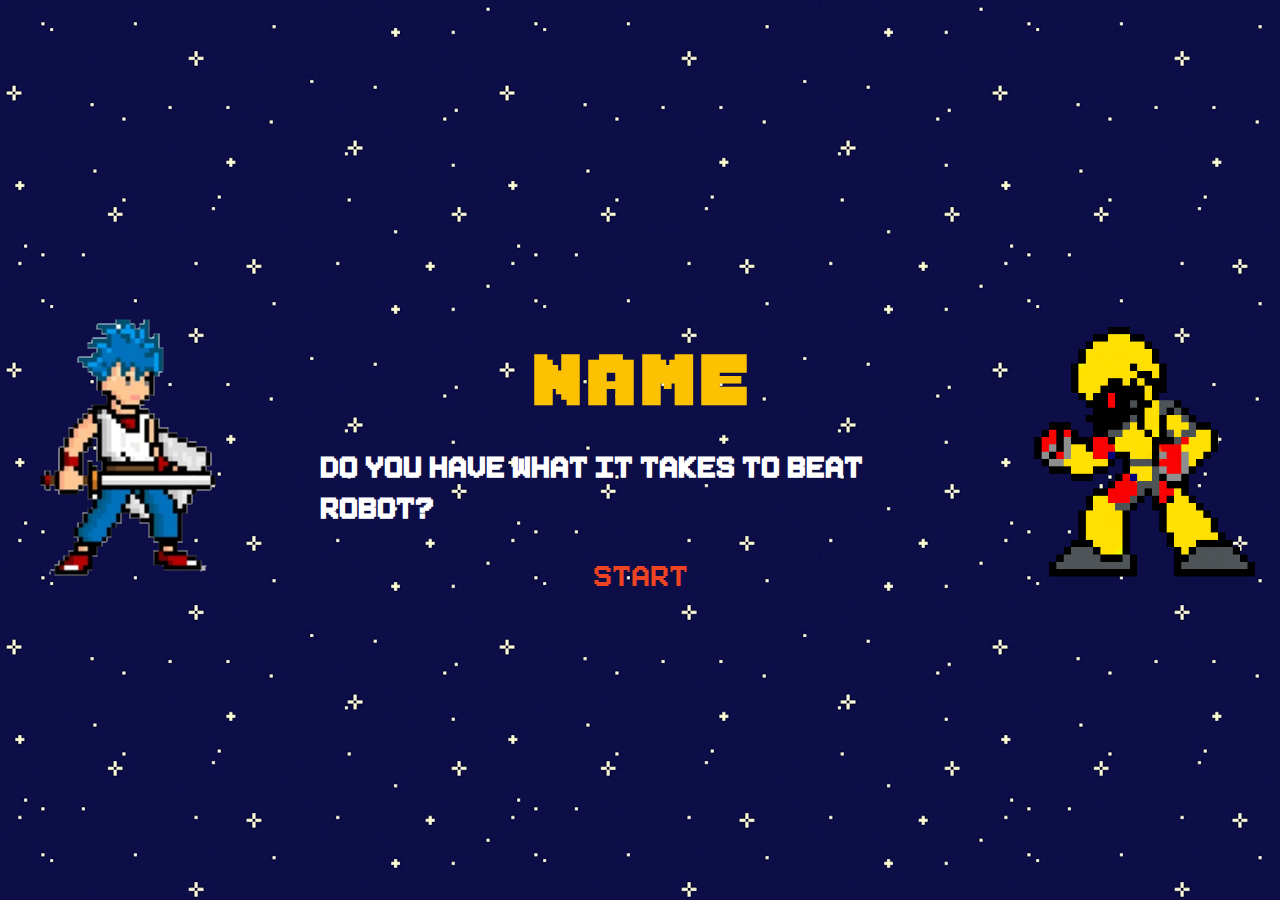
==== index.html @ 3f53b09c "made final changes" ====
<!DOCTYPE html>
<html lang="en">
<head>
    <meta charset="UTF-8">
    <meta http-equiv="X-UA-Compatible" content="IE=edge">
    <meta name="viewport" content="width=device-width, initial-scale=1.0">
    <link rel="stylesheet" href="indexcss.css">
    <title>Document</title>
</head>
<body>
    <div id = 'playerimg' class="playerimg">
        <img class = 'playerimgmg' src="images/playerimg.png">
    </div>
    <div id="roboimg" class ='roboimg'>
        <img class = 'roboimgmg' src = 'images/roboimg.png'>
    </div>
    <div class="initial"id='initial'>
        <div class="firstline">
            <h1 class="n1">NAME</h1>
        </div>
        <div class="expl">
            <h1 class="bro">DO YOU HAVE WHAT IT TAKES TO BEAT ROBOT?</h1>
        </div>
        <div class="mass">
            <div class="start">
                <a class="startbtn" href="planets.html">START</a>
            </div>
        </div>
    </div>
</body>
</html>
---- indexcss.css ----
@font-face {
    font-family: 'pixel';
    src: url('../fonts/Pixeboy-z8XGD.ttf') format('truetype');
}
@font-face {
    font-family: 'sabo';
    src: url('../fonts/Sabo-Filled.otf') format('opentype');
}
body{
    background-image: url('../images/back.gif');
}
a{
    text-decoration: none;
}
a:visited{
    text-decoration: none;
}
.roboimgmg{
    height: 257px;
  }
  .roboimg{
    margin: 0;
    position: fixed;
    z-index: -999;
    top: 50%;
    left: 88%;
    transform: translate(-50%, -50%);
  }
  .playerimg{
    margin: 0;
    position: fixed;
    z-index: -999;
    top: 50%;
    left: 10%;
    transform: translate(-50%, -50%);
  }
.cont{
    font-family: 'sabo';
    color: #fcc201;
}
.logotop{
    margin-left: 10px;
    display: block;
}
.initial{
    margin: 0;
    position: absolute;
    top: 50%;
    left: 50%;
    transform: translate(-50%, -50%);
}
.firstline{
    display: flex;
    justify-content: center;
    font-family: 'sabo';
    font-size: 36px;
}
.n1{
    color: #fcc201;
    margin: 0;
}
.expl{
    display: flex;
    justify-content: center;
    font-family: 'pixel';
    font-size: 20px;
}
.bro{
    color: white
}
.mass{
    display: flex;
    justify-content: center;
    width: 100%;
}
.start{
    display: flex;
    justify-content: center;
    width: 200px;
    height: 10px;
}
.startbtn{
    text-decoration: none;
    font-family: 'pixel';
    font-size: 40px;
    color: #ef4423;
}
.startbtn:visited{
    color: #ef4423;
}
.start:hover {
    margin-top: -10px;
}
.islands{
    justify-content: space-around;
    display: flex;
    flex-wrap: wrap;
}
@media (min-width: 900px){
    .islands{
        justify-content: space-around;
        flex-wrap: nowrap;
        display: flex;
        margin: 0;
        position: absolute;
        top: 50%;
        left: 50%;
        transform: translate(-50%, -50%);
    }
}
.i1, .i2, .i3, .i4{
    width: 203.5px;
    height: 198px;
}
.ii{
    display: flex;
    flex-wrap: wrap;
    justify-content: center;
    width: 203.5px;
    height: 220px;
    padding: 25px;
}
.i1:hover{
    margin-top: -20px;
}
.i2:hover{
    cursor: default;
}
.i3:hover{
    cursor: default;
}
.i4:hover{
    cursor: default;
}
.lname{
    font-family: 'pixel';
    color: white;
    font-size: 25px;
}
.cont{
    font-family: 'sabo';
    color: #fcc201;
}
.logotop{
    margin-left: 10px;
    display: block;
}
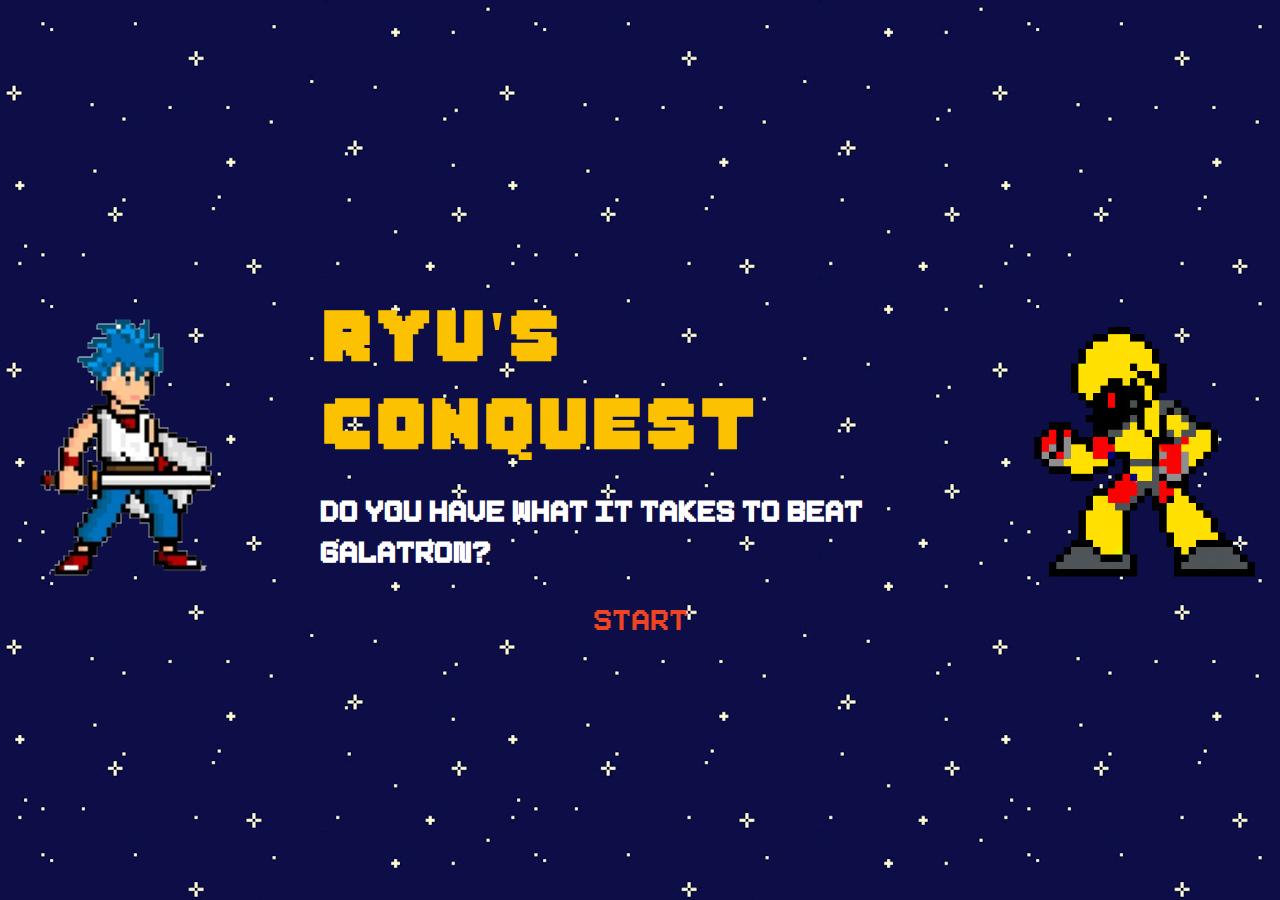
==== commit e9cc95b3: "Update index.html" ====
--- a/index.html
+++ b/index.html
@@ -5,7 +5,7 @@
     <meta http-equiv="X-UA-Compatible" content="IE=edge">
     <meta name="viewport" content="width=device-width, initial-scale=1.0">
     <link rel="stylesheet" href="indexcss.css">
-    <title>Document</title>
+    <title>Ryu's Conquest</title>
 </head>
 <body>
     <div id = 'playerimg' class="playerimg">
@@ -16,10 +16,10 @@
     </div>
     <div class="initial"id='initial'>
         <div class="firstline">
-            <h1 class="n1">NAME</h1>
+            <h1 class="n1">Ryu's Conquest</h1>
         </div>
         <div class="expl">
-            <h1 class="bro">DO YOU HAVE WHAT IT TAKES TO BEAT ROBOT?</h1>
+            <h1 class="bro">DO YOU HAVE WHAT IT TAKES TO BEAT GALATRON?</h1>
         </div>
         <div class="mass">
             <div class="start">
